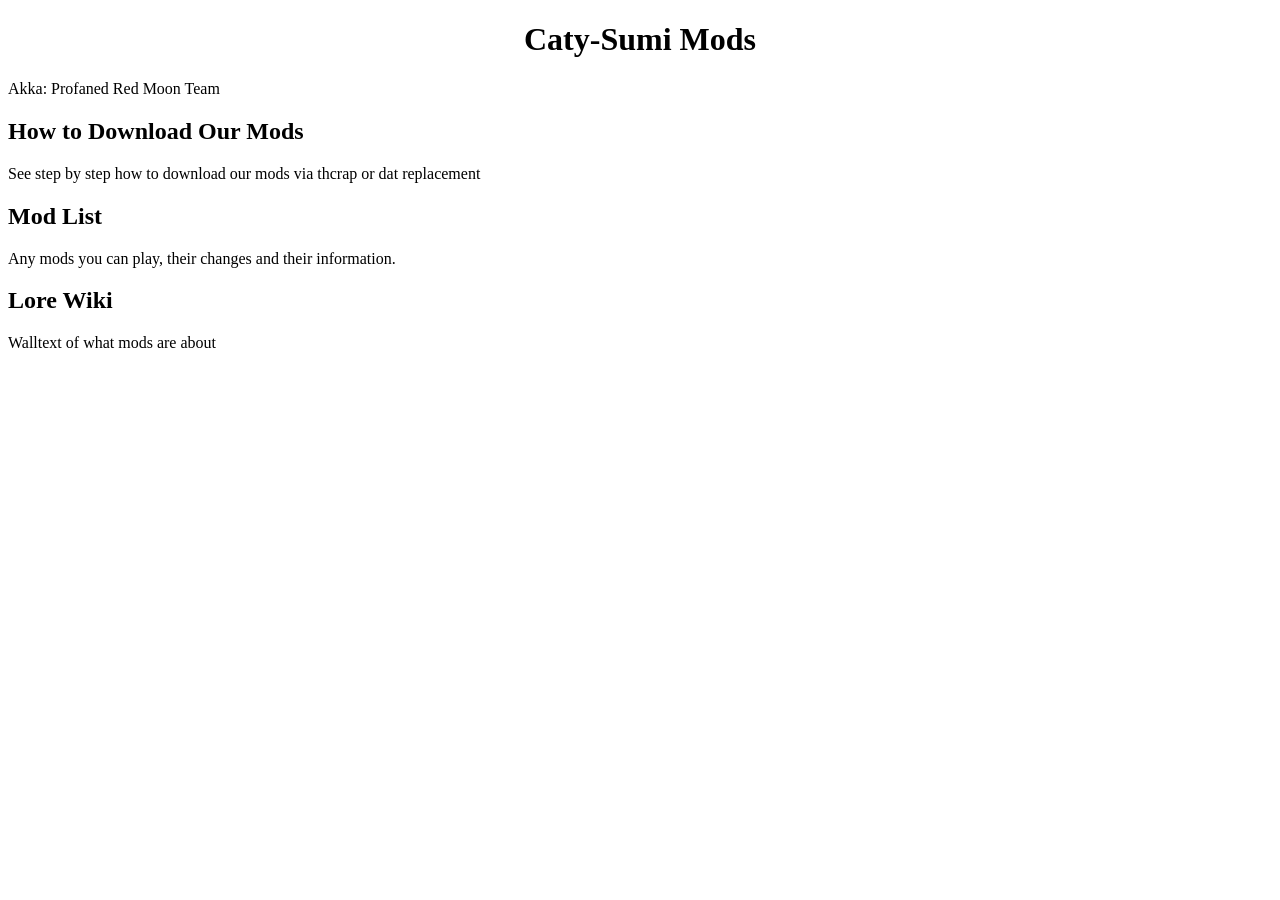
==== index.html @ 2d1c92f6 "test 1" ====
<!DOCTYPE html>
<html lang="es">

<head>
	<title>Caty-Sumi Mods</title>
	<meta charset="UTF-8">
</head>

<body>
	<h1 align="center">Caty-Sumi Mods</h1>
	<p>Akka: Profaned Red Moon Team</h1>
	<br>
<main>
	<article class="entrada">
	<h2>How to Download Our Mods</h2>
	<p>See step by step how to download our mods via thcrap or dat replacement</p>
	</article>
	<article class="entrada">
	<h2>Mod List</h2>
	<p>Any mods you can play, their changes and their information.</p>
	</article>
	<article class="entrada">
	<h2>Lore Wiki</h2>
	<p>Walltext of what mods are about</p>
	</article>
</main>
</body>

</html>
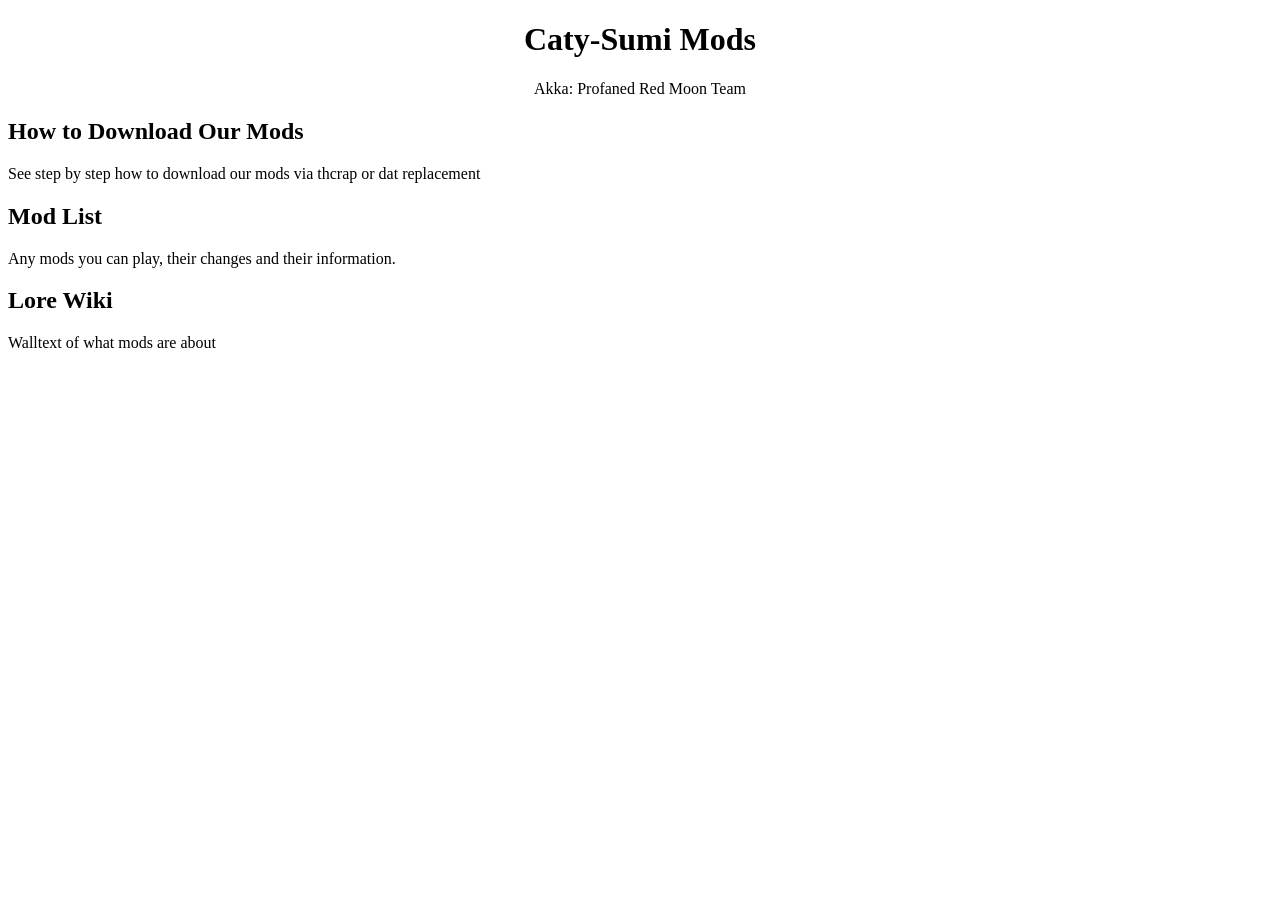
==== commit e5850f51: "test 2" ====
--- a/index.html
+++ b/index.html
@@ -8,7 +8,7 @@
 
 <body>
 	<h1 align="center">Caty-Sumi Mods</h1>
-	<p>Akka: Profaned Red Moon Team</h1>
+	<p align="center">Akka: Profaned Red Moon Team</h1>
 	<br>
 <main>
 	<article class="entrada">
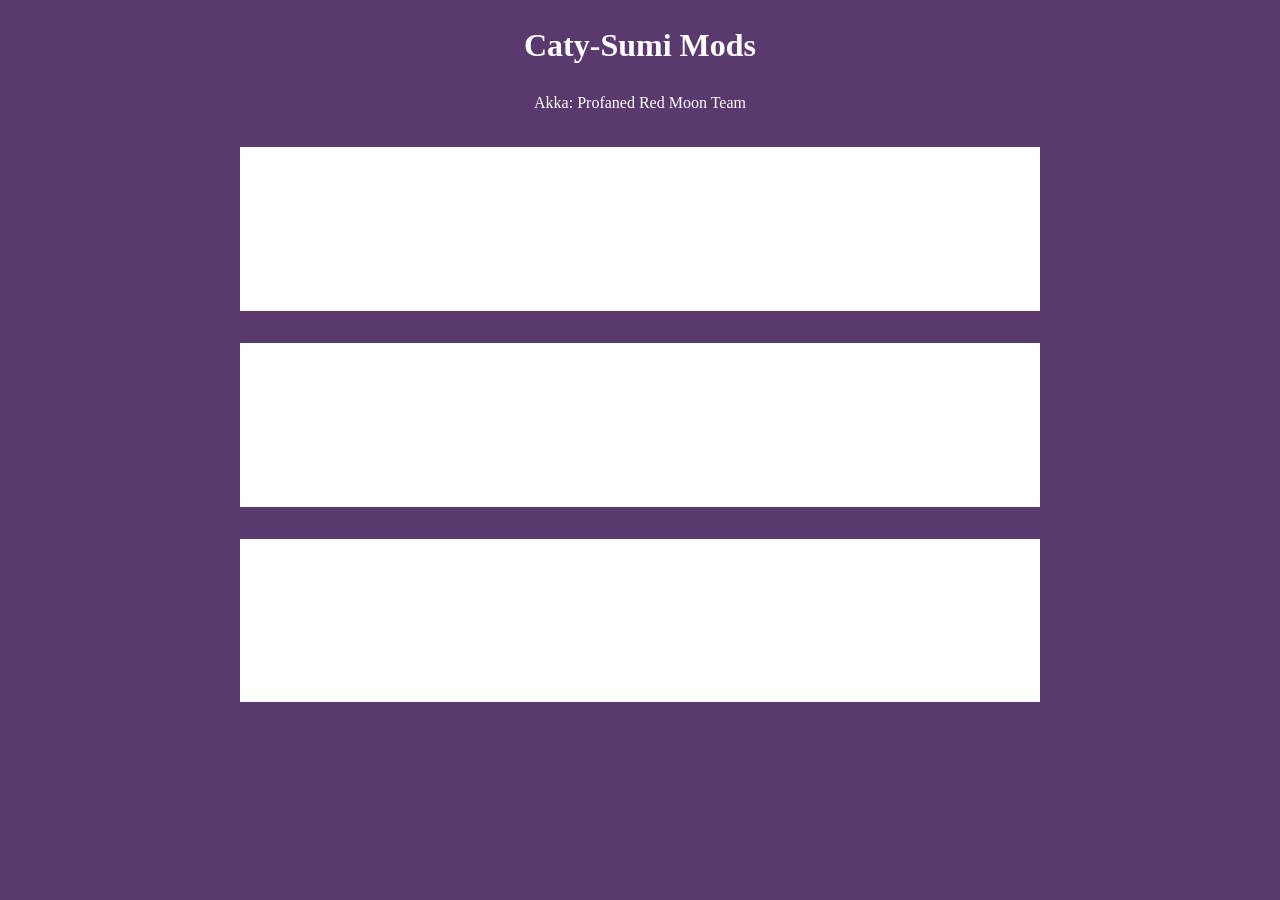
==== commit aa0bd7f6: "test" ====
--- a/index.html
+++ b/index.html
@@ -4,6 +4,7 @@
 <head>
 	<title>Caty-Sumi Mods</title>
 	<meta charset="UTF-8">
+	<link rel="stylesheet" href="style.css">
 </head>
 
 <body>
--- a/style.css
+++ b/style.css
@@ -0,0 +1,29 @@
+body {
+	font-family: Futara;
+	line-height: 1.5;
+	margin: 0;
+	padding: 0;
+	background-color: #5a3a6e;
+	color: #fff;
+	}
+header {
+	background: #333;
+	color: #fff;
+	margin: 1rem;
+	padding: 0;
+	}
+header p {
+	margin: 0.5rem;
+	font-style: Futara;
+	}
+main {
+	max-width: 800px;
+	margin: 2rem auto;
+	padding: 0 1rem;
+	}
+.entrada {
+	background: #fff;
+	padding: 1.5rem;
+	margin-bottom: 2rem;
+	border radius: 8px;
+	}
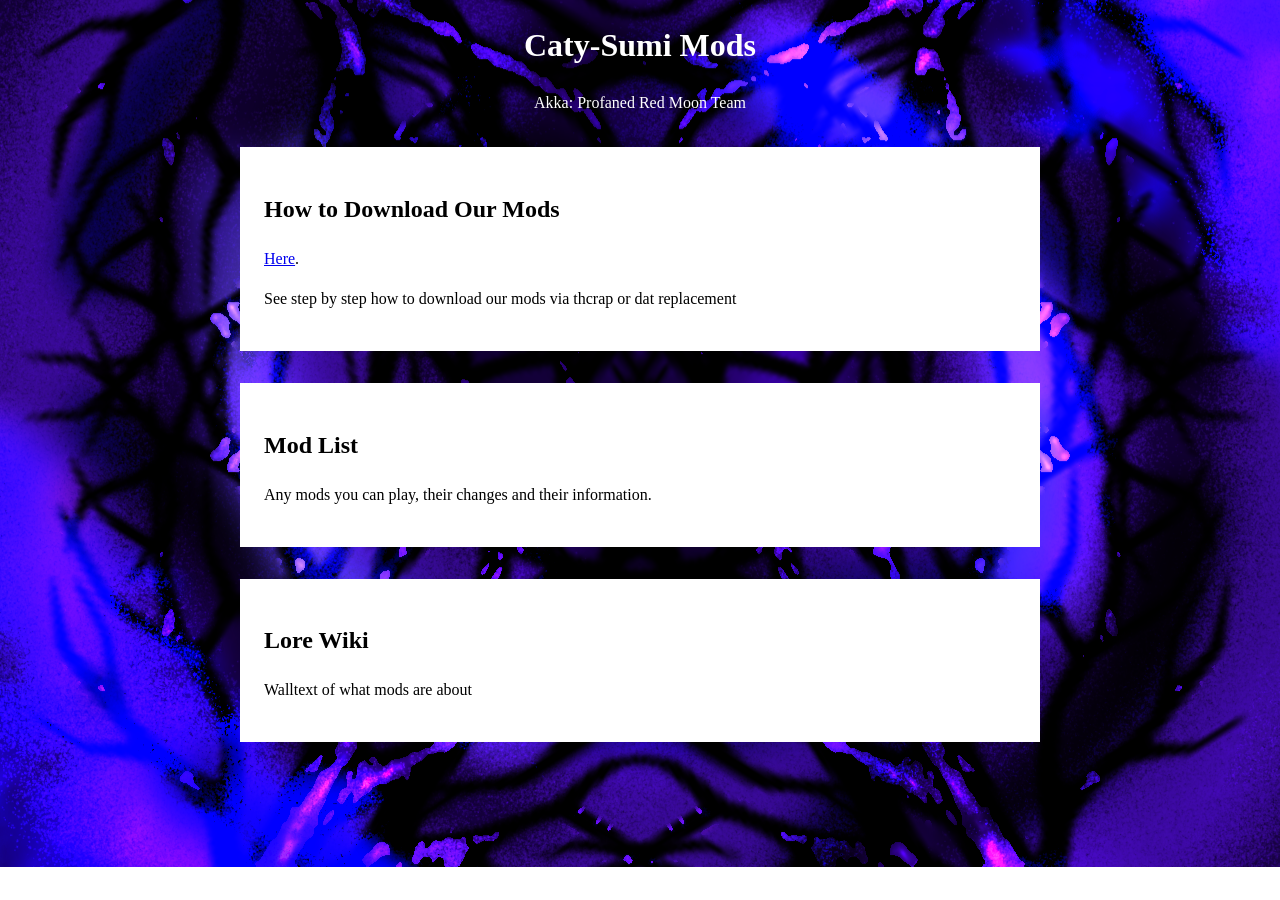
==== commit 2e0ca860: "test" ====
--- a/index.html
+++ b/index.html
@@ -14,6 +14,7 @@
 <main>
 	<article class="entrada">
 	<h2>How to Download Our Mods</h2>
+	<p><a href="content/class1.html">Here</a>.</p>
 	<p>See step by step how to download our mods via thcrap or dat replacement</p>
 	</article>
 	<article class="entrada">
--- a/style.css
+++ b/style.css
@@ -3,17 +3,22 @@
 	line-height: 1.5;
 	margin: 0;
 	padding: 0;
-	background-color: #5a3a6e;
+	background-image: url("Images/background.png");
+	background-repeat: no-repeat;
+	background-size: cover;
+	background-position: center;
 	color: #fff;
 	}
 header {
-	background: #333;
-	color: #fff;
+	background: #fff;
+	color: #000;
 	margin: 1rem;
 	padding: 0;
 	}
 header p {
 	margin: 0.5rem;
+	background: #fff;
+	color: #000;
 	font-style: Futara;
 	}
 main {
@@ -23,6 +28,7 @@
 	}
 .entrada {
 	background: #fff;
+	color: #000;
 	padding: 1.5rem;
 	margin-bottom: 2rem;
 	border radius: 8px;
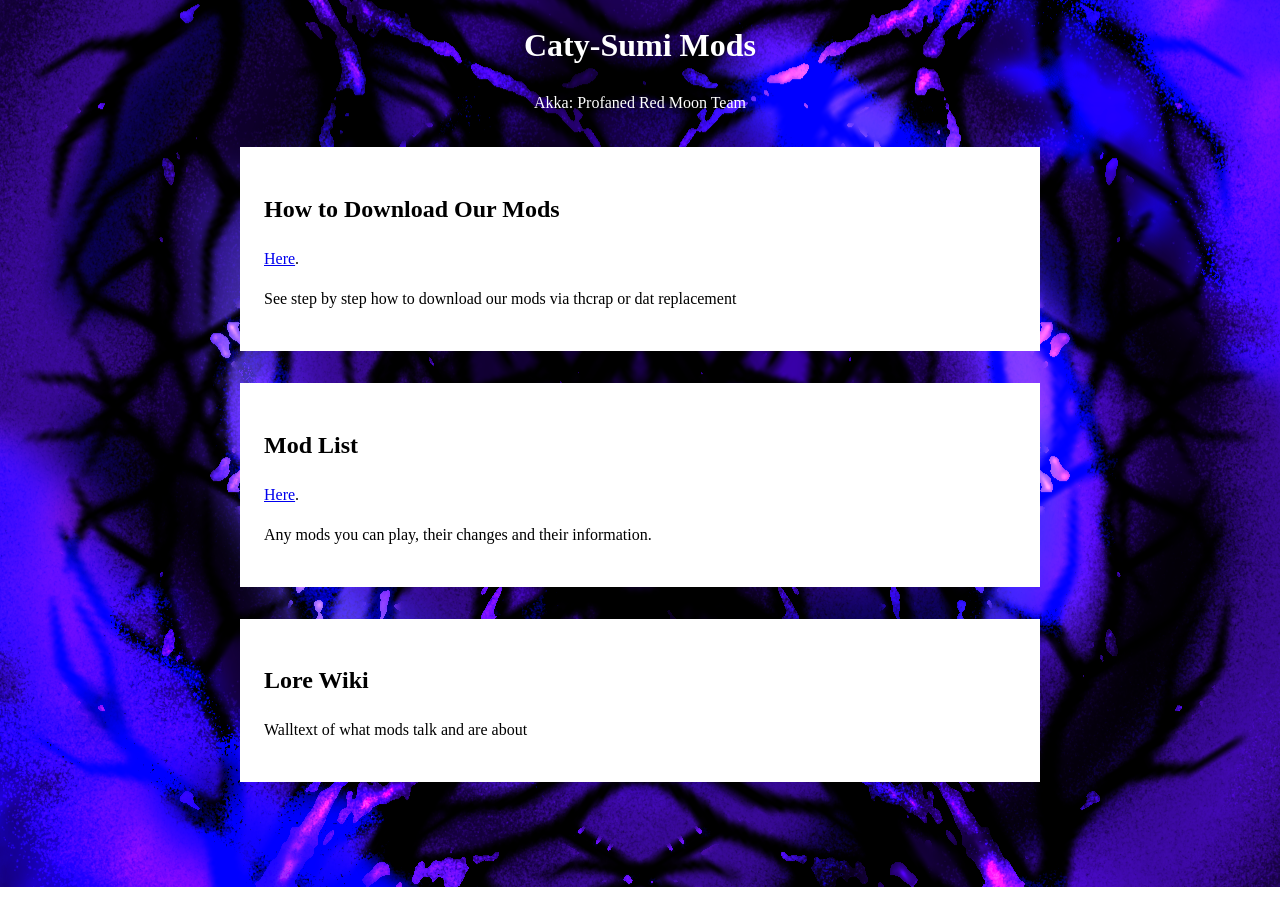
==== commit c233425d: "test" ====
--- a/index.html
+++ b/index.html
@@ -14,16 +14,17 @@
 <main>
 	<article class="entrada">
 	<h2>How to Download Our Mods</h2>
-	<p><a href="content/class1.html">Here</a>.</p>
+	<p><a href="content/download-tutorial.html">Here</a>.</p>
 	<p>See step by step how to download our mods via thcrap or dat replacement</p>
 	</article>
 	<article class="entrada">
 	<h2>Mod List</h2>
+	<p><a href="content/mod-list.html">Here</a>.</p>
 	<p>Any mods you can play, their changes and their information.</p>
 	</article>
 	<article class="entrada">
 	<h2>Lore Wiki</h2>
-	<p>Walltext of what mods are about</p>
+	<p>Walltext of what mods talk and are about</p>
 	</article>
 </main>
 </body>
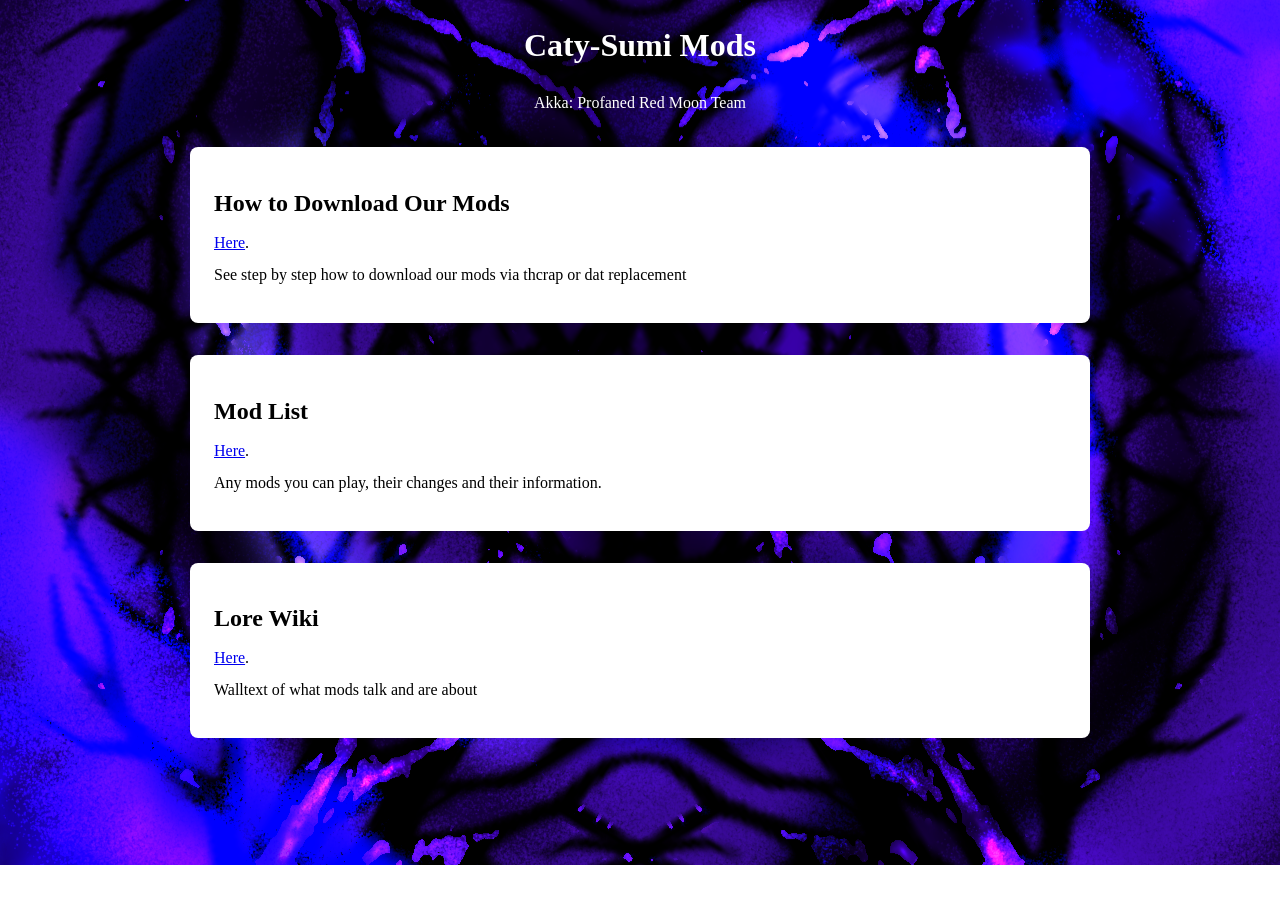
==== commit 9b703725: "test" ====
--- a/index.html
+++ b/index.html
@@ -5,6 +5,7 @@
 	<title>Caty-Sumi Mods</title>
 	<meta charset="UTF-8">
 	<link rel="stylesheet" href="style.css">
+	<link rel="shorcut icon" href="Images/icon.ico">
 </head>
 
 <body>
@@ -24,6 +25,7 @@
 	</article>
 	<article class="entrada">
 	<h2>Lore Wiki</h2>
+	<p><a href="content/wiki.html">Here</a>.</p>
 	<p>Walltext of what mods talk and are about</p>
 	</article>
 </main>
--- a/style.css
+++ b/style.css
@@ -22,14 +22,16 @@
 	font-style: Futara;
 	}
 main {
-	max-width: 800px;
+	max-width: 900px;
 	margin: 2rem auto;
 	padding: 0 1rem;
+	line-height: 1;
 	}
 .entrada {
 	background: #fff;
 	color: #000;
+	max-width: 1000px;
 	padding: 1.5rem;
 	margin-bottom: 2rem;
-	border radius: 8px;
+	border-radius: 8px;
 	}
